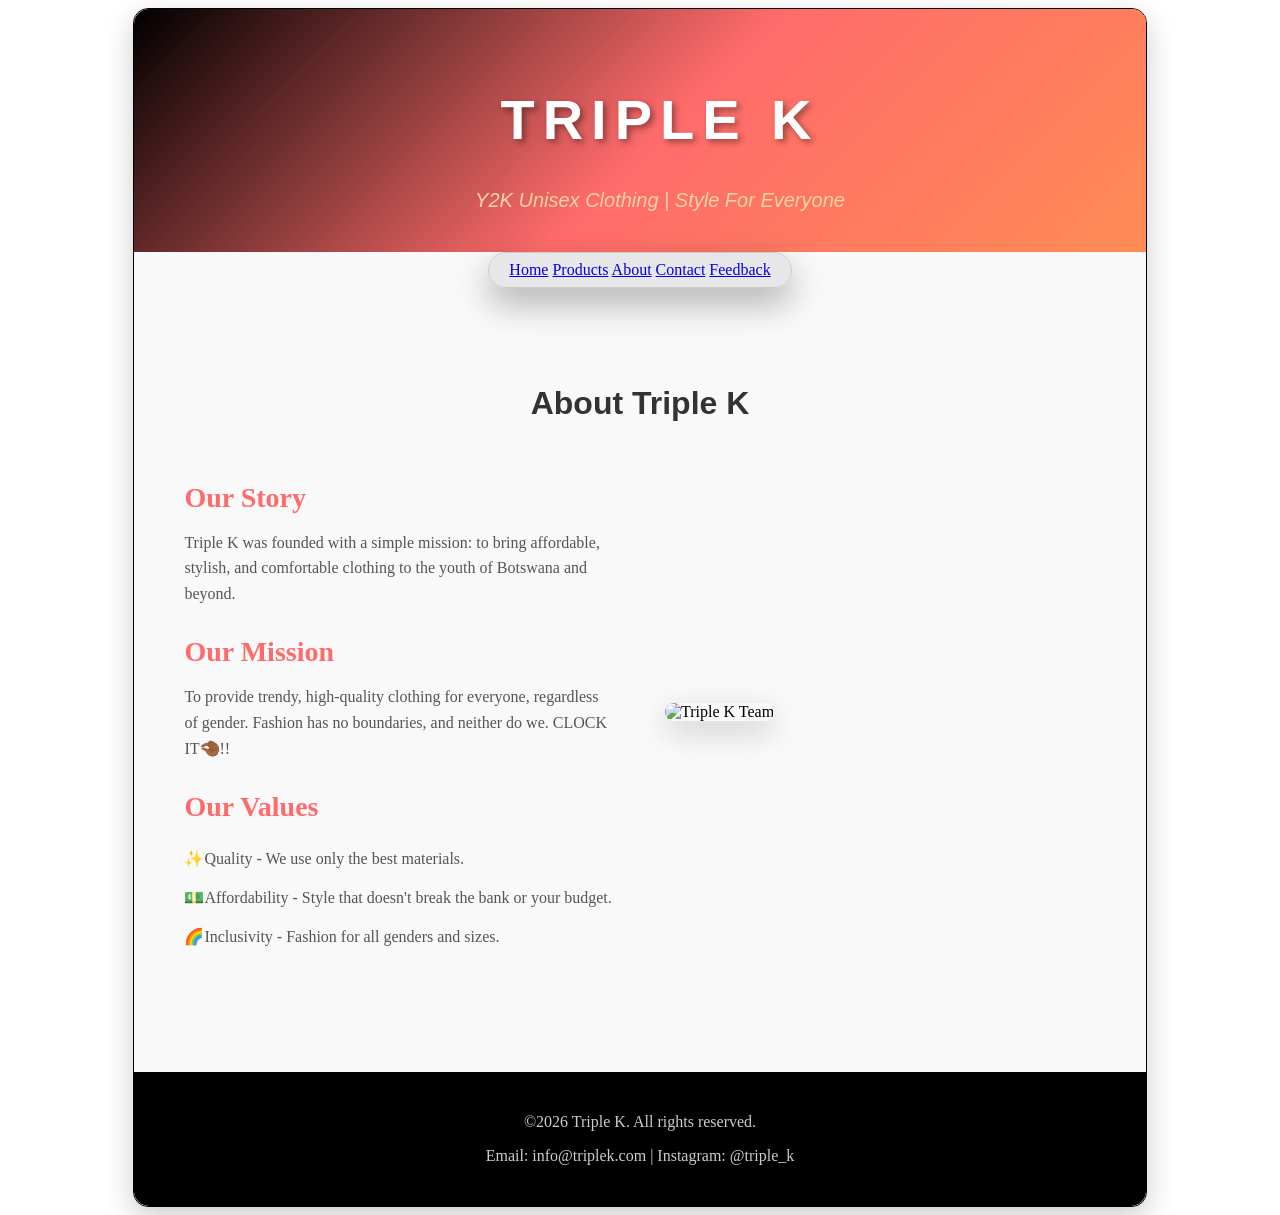
==== about.html @ ab631566 "Add files via upload" ====
<!DOCTYPE html>
<html lang="en">
<head>
    <title>Triple K - About Us</title>
    <meta charset="UTF-8">
    <link rel="stylesheet" href="css/style.css">
</head>
<body>
    <div id="divmaincontainer">
        <header id="siteheader">
            <h1 id="sitetitle">TRIPLE K</h1>
            <span id="sitemotto">Y2K Unisex Clothing | Style For Everyone</span>
        </header>

        <nav id="sitenav">
            <ul id="ulnav">
                <il><a href="index.html">Home</a></il>
                <il><a href="products.html">Products</a></il>
                <il><a href="about.html">About</a></il>
                <il><a href="contact.html">Contact</a></il>
                <il><a href="feedback.html">Feedback</a></il>
            </ul>
        </nav>

        <main id="maincontent">
            <section id="about-section">
                <h2 class="section-title">About Triple K</h2>

                <div class="about-content">
                    <div class="about-text">
                        <h3>Our Story</h3>
                        <p>Triple K was founded with a simple mission: to bring affordable, stylish, and comfortable clothing to the youth of Botswana and beyond.</p>

                        <h3>Our Mission</h3>
                        <p>To provide trendy, high-quality clothing for everyone, regardless of gender. Fashion has no boundaries, and neither do we. CLOCK IT🤏🏾!!</p>

                        <h3>Our Values</h3>
                        <ul>
                            <li>✨Quality - We use only the best materials.</li>
                            <li>💵Affordability - Style that doesn't break the bank or your budget.</li>
                            <li>🌈Inclusivity - Fashion for all genders and sizes.</li>
                        </ul>
                    </div>

                    <div class="about-image">
                        <img src="https://placehold.co/500x400?text=Triple+K+Team" alt="Triple K Team">
                    </div>
                </div>
            </section>
        </main>

        <footer id="sitefooter">
            <p>&copy;2026 Triple K. All rights reserved.</p>
            <p>Email: info@triplek.com | Instagram: @triple_k</p>
        </footer>
    </div>
</body>
</html>
---- css/style.css ----
/*styling div main container*/
div#divmaincontainer{
    width: 80%;
    overflow: hidden;
    margin: auto;
    border: 1px solid black;
    border-radius: 15px 15px 15px 15px;
    background-color: #f9f9f9;
    box-shadow: 0 10px 30px rgba(0,0,0,0.2);
}

/*styling the header of the site*/
header#siteheader{
    width: 100%;
    height: auto;
    background-image:linear-gradient(135deg,#000000,#ff6b6b,#ff8e53) ;
    border-radius: 15px 15px 0 0;
    padding: 40px 20px;
    text-align: center;
}

/* styling site title*/
h1#sitetitle{
    font-family: 'Poppins', Arial, sans-serif;
    font-size: 56px;
    color: white;
    text-align: center;
    letter-spacing: 8px;
    margin-top:0 0 10px 0;
    text-shadow: 3px 3px 6px rgba(0,0,0,0.4);
}

/*styling site motto*/
span#sitemotto{
    font-size: 20px;
    font-family: 'Poppins',Tahoma, sans-serif;
    font-style: italic;
    font-weight: normal;
    color: #ffd4a1;
    text-align: center;
    display: block;
}

/*styling site navigation*/
nav#sitenav{
    width: fit-content;
    margin: auto;
    position: relative;
    padding: 8px 20px;
    border-radius: 60px;
    background: rgba( 34, 34, 34, 0.08);
    backdrop-filter: blur(15px);
    box-shadow: 0 15px 35px rgba(0,0,0,0.3);
    border: 0.5px solid #ccc;
}

/*styling nagivation elements*/
ul#ulnav{
    margin: 0;
    padding: 0;
    text-align: center;
}

ul#ulnav>li{
    display: inline;
    list-style-type: none;
    margin: 0 5px;
}

ul#ulnav>li a:hover{
    color: white;
    text-decoration: none;
    font-family: Arial, sans-serif;
    font-weight: 500;
    font-size: 16px;
    padding: 12px 25px;
    transition: all 0.3s ease;
    display: inline-block;
    background-color: transparent;
    border-radius: 40px;
}

ul#ulnav>li a:hover{
    background-color: #ff6b6b;
    color: black;
    transform: scale(1.05);
}

/*styling main content area*/
main#maincontent{
    padding: 30px;
    min-height: 400px;
}

/*styling hero section*/
section#hero{
    background: linear-gradient(135deg,#ff6b6b,#ff8e53);
    text-align: center;
    padding: 60px 20px;
    border-radius: 20px;
    margin-bottom: 40px;
    color: white;
    overflow: hidden;
}

section#hero h2{
    font-size: 42px;
    margin-bottom: 15px;
}

section#hero p{
    font-size: 18px;
    margin-bottom: 25px;
}

/*button styling*/
.btn{
    background-color: black;
    color: white;
    padding: 12px 30px;
    text-decoration: none;
    font-weight: bold;
    border-radius: 30px;
    display: inline-block;
    transition: 0.3s ease;
}

.btn:hover{
    background-color: white;
    color: black;
    transform: scale(1.05);
}

/*section title*/
.section-title{
    text-align: center;
    font-size: 32px;
    font-family: Arial, sans-serif;
    color: #333;
    margin-bottom: 30px;
}

/*featured products section*/
section#featured-products{
    display: flex;
    justify-content: center;
    gap: 30px;
    flex-wrap: wrap;
}

/*product card styling*/
.product-card{
    width: 250px;
    background-color: white;
    border-radius: 15px;
    text-align: center;
    padding-bottom: 20px;
    box-shadow: 0 5px 15px rgba(0,0,0,0.1);
    transition: transform 0.3s ease;
}

.product-card:hover{
    transform: translateY(-10px);
    box-shadow: 0 10px 25px rgba(0,0,0,0.2);
}

.product-card img{
    width: 100%;
    height: 250px;
    object-fit: cover;
    border-radius: 15px 15px 0 0;
}

.product-card h3{
    margin: 15px 0 5px;
    font-family: Arial, sans-serif;
}

.product-card .price{
    color: #ff6b6b;
    font-weight: bold;
    font-size: 20px;
}

/*footer styling*/
footer#sitefooter{
    background-color: #000;
    color: #ccc;
    text-align: center;
    padding: 25px;
    margin-top: 30px;
    border-radius: 0 0 15px 15px;
}

footer#sitefooter a{
    color: #ff6b6b;
    text-decoration: none;
}

footer#sitefooter a:hover{
    text-decoration: underline;
}



/*all products page*/
section#all-products{
    display: grid;
    grid-template-columns: repeat(3, 1fr);
    gap: 30px;
    width: 90%;
    margin: 0 auto;
}

section#all-products .product-card{
    width: 100%;
    max-width: 250px;
    margin: 0 auto;
}

.product-options{
    margin-top: 15px;
    padding: 0 10px;
}

.size-select, .color-select{
    width: 100%;
    padding: 8px;
    margin: 5px 0;
    border: 1px solid #ddd;
    border-radius: 8px;
    font-family: Arial, sans-serif;
    background: white;
}

.add-btn{
    width: 100%;
    background: black;
    color: white;
    border: none;
    padding: 8px;
    margin-top: 10px;
    border-radius: 8px;
    cursor: pointer;
    font-weight: bold;
    transition: 0.3s;
}

.add-btn:hover{
    background: #ff6b6b;
    color: black;
}


/*About Page*/
section#about-section{
    padding: 40px 20px;
}

.about-content{
    display: grid;
    grid-template-columns: 1fr 1fr;
    gap: 50px;
    align-items: center;
    max-width: 1000px;
    margin: 0 auto;
}

.about-text h3{
    color: #ff6b6b;
    font-size: 28px;
    margin: 30px 0 15px 0;
}

.about-text p{
    font-size: 16px;
    line-height: 1.6;
    color: #555;
}

.about-text ul{
    list-style-type: none;
    padding: 0;
}

.about-text ul li{
    padding: 10px 0;
    font-size: 16px;
    color: #555;
}

.about-image img{
    width: 100%;
    border-radius: 20px;
    box-shadow: 0 10px 30px rgba(0,0,0,0.2);
}

/*RESPONSIVE FOR MOBILE*/
@media (max-width: 768px) {
    .about-content{
        grid-template-columns: 1fr;
        text-align: center;
    }
}



/*Contact Page*/
section#contact-section{
    padding: 40px 20px;
}

.contact-container{
    display: grid;
    grid-template-columns: 1fr 1fr;
    gap: 50px;
    max-width: 1000px;
    margin: 0 auto;
}

.contact-info h3{
    color: #ff6b6b;
    font-size: 28px;
    margin-bottom: 20px;
}

.contact-info p{
    padding: 16px;
    line-height: 1.6;
    color: #555;
    margin-bottom: 20px;
}

.contact-details p{
    padding: 10px 0;
    border-bottom: 1px solid #eee;
}

.contact-form .form-group{
    margin-bottom: 20px;
}

.contact-form label{
    display: block;
    font-weight: bold;
    margin-bottom: 8px;
    color: #333;
}

.contact-form input,
.contact-form textarea{
    width: 100%;
    padding: 12px;
    border: 1px solid #ddd;
    border-radius: 10px;
    font-size: 16px;
    transition: 0.3s;
}

.contact-form input:focus,
.contact-form textarea:focus{
    outline: none;
    border-color: #ff6b6b;
    box-shadow: 0 0 5px rgba(255, 107, 107, 0.3);
}

/*RESPONSIVE*/
@media(max-width:768px){
    .contact-container{
        grid-template-columns: 1fr;
    }
}



/*Feedback Page*/
section#feedback-section{
    padding: 40px 20px;
}

.feedback-container{
    max-width: 800px;
    margin: 0 auto;
    background: white;
    border-radius: 20px;
    padding: 30px;
    box-shadow: 0 10px 30px rgba(0,0,0,0.1);
}

.feedback-intro{
    text-align: center;
    margin-bottom: 30px;
    padding-bottom: 20px;
    border-bottom: 2px solid #ff6b6b;
}

.feedback-intro p{
    font-size: 18px;
    color: #555;
}

.feedback-form .form-group{
    margin-bottom: 25px;
}

.feedback-form label{
    display: block;
    font-weight: bold;
    margin-bottom: 10px;
    color: #333;
}

.feedback-form input[type="text"],
.feedback-form input[type="email"],
.feedback-form textarea{
    width: 100%;
    padding: 12px;
    border: 1px solid #ddd;
    border-radius: 10px;
    font-size: 16px;
}

.feedback-form input:focus,
.feedback-form textarea:focus{
    outline: none;
    border-color: #ff6b6b;
}

.rating label{
    display: inline-block;
    margin-right: 20px;
    font-weight: normal;
    cursor: pointer;
}

.rating{
    display: flex;
    flex-wrap: wrap;
    gap: 15px;
}
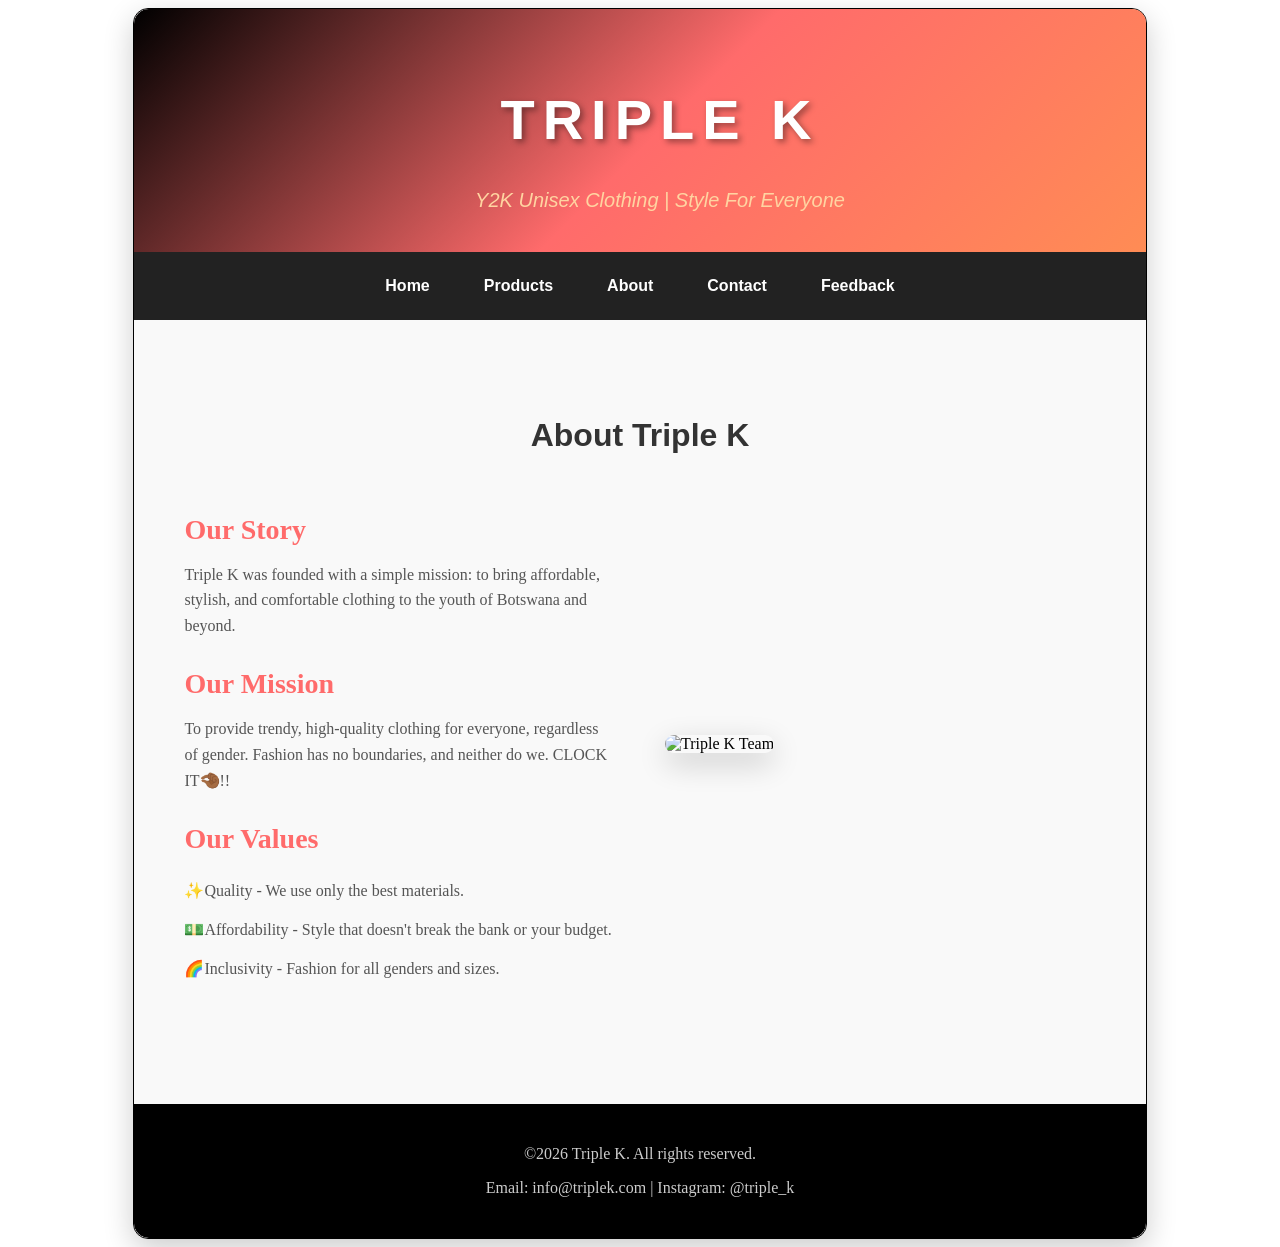
==== commit 877761ca: "Update about.html" ====
--- a/about.html
+++ b/about.html
@@ -14,11 +14,11 @@
 
         <nav id="sitenav">
             <ul id="ulnav">
-                <il><a href="index.html">Home</a></il>
-                <il><a href="products.html">Products</a></il>
-                <il><a href="about.html">About</a></il>
-                <il><a href="contact.html">Contact</a></il>
-                <il><a href="feedback.html">Feedback</a></il>
+               <li><a href="index.html">Home</a></li>
+                <li><a href="products.html">Products</a></li>
+                <li><a href="about.html">About</a></li>
+                <li><a href="contact.html">Contact</a></li>
+                <li><a href="feedback.html">Feedback</a></li>
             </ul>
         </nav>
 
@@ -55,4 +55,4 @@
         </footer>
     </div>
 </body>
-</html>+</html>
--- a/css/style.css
+++ b/css/style.css
@@ -43,47 +43,41 @@
 
 /*styling site navigation*/
 nav#sitenav{
-    width: fit-content;
-    margin: auto;
-    position: relative;
-    padding: 8px 20px;
-    border-radius: 60px;
-    background: rgba( 34, 34, 34, 0.08);
-    backdrop-filter: blur(15px);
-    box-shadow: 0 15px 35px rgba(0,0,0,0.3);
-    border: 0.5px solid #ccc;
+    width: 100%;
+    background-color: #222;
+    text-align: center;
+    padding: 15px 0;
+    margin: 0;
 }
 
 /*styling nagivation elements*/
-ul#ulnav{
+
+nav#sitenav ul#ulnav{
     margin: 0;
     padding: 0;
-    text-align: center;
-}
-
-ul#ulnav>li{
-    display: inline;
-    list-style-type: none;
+    list-style: none;
+}
+
+nav#sitenav ul#ulnav li{
+    display: inline-block;
     margin: 0 5px;
 }
 
-ul#ulnav>li a:hover{
+nav#sitenav ul#ulnav li a{
     color: white;
     text-decoration: none;
     font-family: Arial, sans-serif;
-    font-weight: 500;
+    font-weight: bold;
     font-size: 16px;
-    padding: 12px 25px;
+    padding: 10px 20px;
+    display: inline-block;
     transition: all 0.3s ease;
-    display: inline-block;
-    background-color: transparent;
-    border-radius: 40px;
-}
-
-ul#ulnav>li a:hover{
+}
+
+nav#sitenav ul#ulnav li a:hover{
     background-color: #ff6b6b;
-    color: black;
-    transform: scale(1.05);
+    color: white;
+    border-radius: 5px;
 }
 
 /*styling main content area*/
@@ -437,4 +431,4 @@
     display: flex;
     flex-wrap: wrap;
     gap: 15px;
-}+}
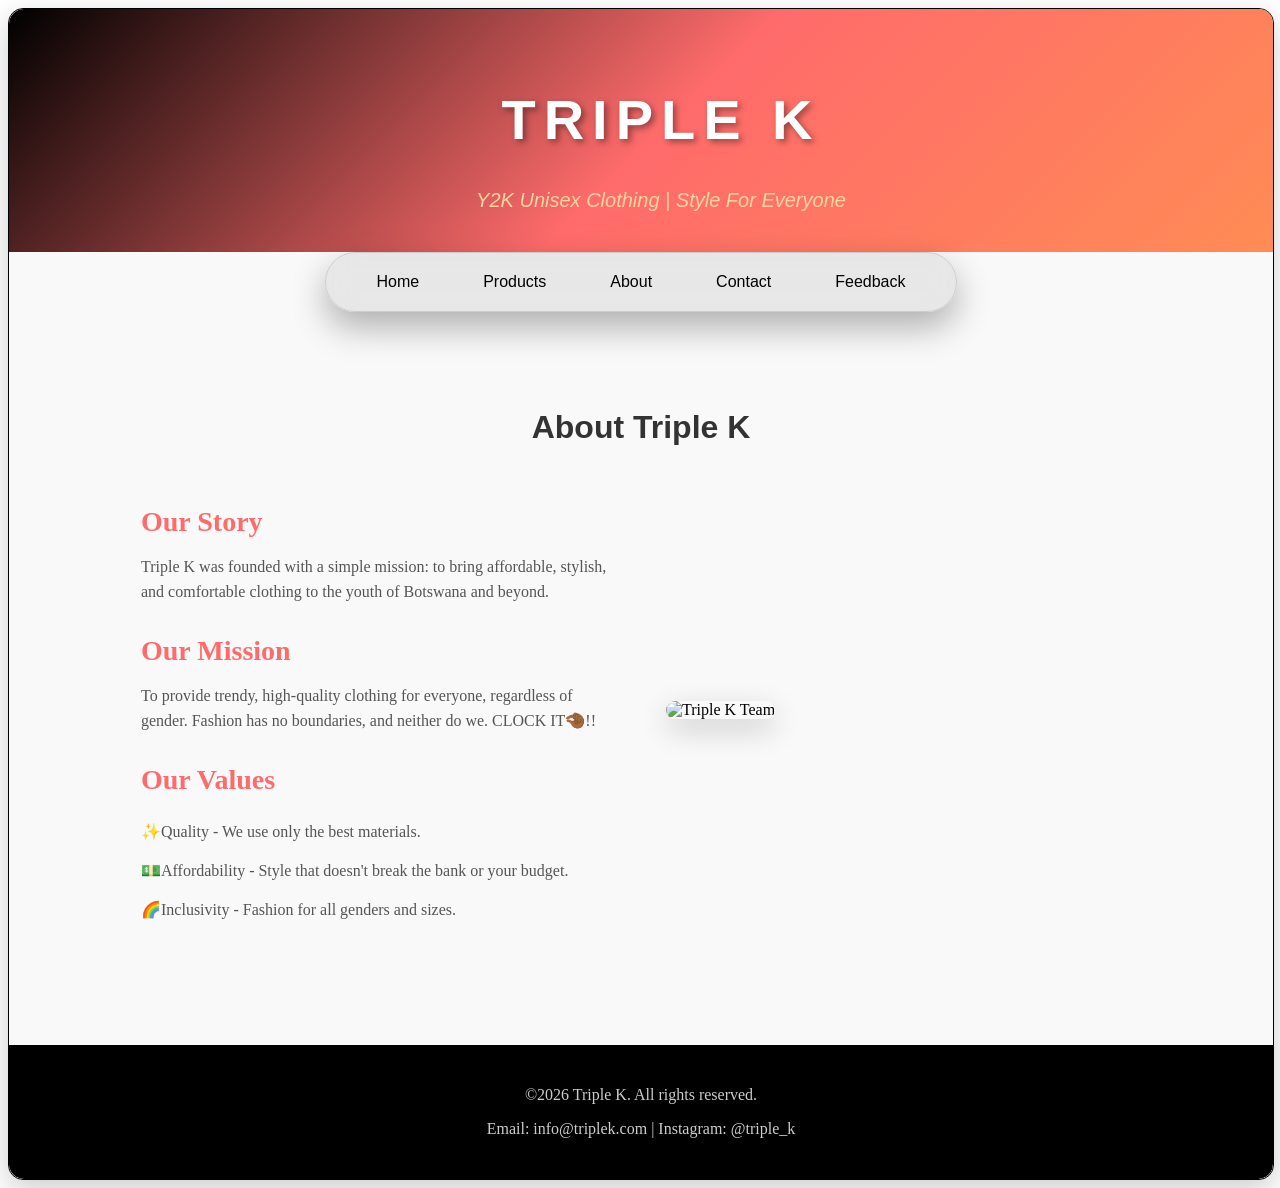
==== commit 8b7dcdd1: "Update about.html" ====
--- a/about.html
+++ b/about.html
@@ -3,6 +3,7 @@
 <head>
     <title>Triple K - About Us</title>
     <meta charset="UTF-8">
+    <meta name="viewport" content="width=device-width, initial-scale=1.0">
     <link rel="stylesheet" href="css/style.css">
 </head>
 <body>
--- a/css/style.css
+++ b/css/style.css
@@ -1,12 +1,110 @@
 /*styling div main container*/
 div#divmaincontainer{
-    width: 80%;
+    width: 100%;
     overflow: hidden;
     margin: auto;
     border: 1px solid black;
     border-radius: 15px 15px 15px 15px;
     background-color: #f9f9f9;
     box-shadow: 0 10px 30px rgba(0,0,0,0.2);
+}
+/*DESKTOP*/
+@media screen and (min-width: 1024px){
+    div#divmaincontainer{
+        width: 100%;
+        margin: 0;
+    }
+    .products-grid, section#featured-products{
+        max-width: 1200px;
+        margin:0 auto;
+    }
+}
+
+/*TABLET*/
+@media screen and (max-width: 1024px) and (min-width: 768px) {
+  .products-grid, section#featured-products {
+    grid-template-columns: repeat(2, 1fr);
+    gap: 20px;
+    padding: 0 20px;
+  }
+  
+  .product-card {
+    width: 100%;
+  }
+  
+  section#about-content, .contact-container, .feedback-container {
+    flex-direction: column;
+    padding: 0 20px;
+  }
+}
+
+/*MOBILE*/
+@media screen and (max-width: 767px) {
+  div#divmaincontainer {
+    width: 100%;
+    margin: 0;
+    border-radius: 0;
+  }
+  
+  header#siteheader {
+    padding: 20px 10px;
+  }
+  
+  h1#sitetitle {
+    font-size: 32px;
+  }
+    
+  span#sitemotto {
+    font-size: 14px;
+  }
+  
+  nav#sitenav {
+    padding: 10px 0;
+  }
+  
+  ul#ulnav li {
+    display: block;
+    margin: 5px 0;
+  }
+
+   ul#ulnav li a {
+    display: block;
+    padding: 8px;
+  }
+  
+  .products-grid, section#featured-products {
+    grid-template-columns: 1fr;
+    gap: 20px;
+    padding: 0 15px;
+  }
+  
+  .product-card {
+    width: 100%;
+    max-width: 300px;
+    margin: 0 auto;
+  }
+
+    section#hero {
+    padding: 40px 15px;
+  }
+  
+  section#hero h2 {
+    font-size: 28px;
+  }
+  
+  section#about-content, .contact-container, .feedback-container {
+    flex-direction: column;
+    padding: 0 15px;
+  }
+  
+  .about-image img, .contact-info, .contact-form {
+    width: 100%;
+  }
+
+    footer#sitefooter {
+    padding: 15px;
+    font-size: 12px;
+  }
 }
 
 /*styling the header of the site*/
@@ -43,41 +141,46 @@
 
 /*styling site navigation*/
 nav#sitenav{
-    width: 100%;
-    background-color: #222;
-    text-align: center;
-    padding: 15px 0;
-    margin: 0;
+    width: fit-content;
+    margin: auto;
+    position: relative;
+    padding: 8px 20px;
+    border-radius: 60px;
+    background: rgba( 34, 34, 34, 0.08);
+    backdrop-filter: blur(15px);
+    box-shadow: 0 15px 35px rgba(0,0,0,0.3);
+    border: 0.5px solid #ccc;
 }
 
 /*styling nagivation elements*/
-
-nav#sitenav ul#ulnav{
+ul#ulnav{
     margin: 0;
     padding: 0;
-    list-style: none;
-}
-
-nav#sitenav ul#ulnav li{
-    display: inline-block;
+    text-align: center;
+}
+
+ul#ulnav>li{
+    display: inline;
+    list-style-type: none;
     margin: 0 5px;
 }
 
-nav#sitenav ul#ulnav li a{
-    color: white;
+ul#ulnav>li a{
+    color: black;
     text-decoration: none;
     font-family: Arial, sans-serif;
-    font-weight: bold;
+    font-weight: 500;
     font-size: 16px;
-    padding: 10px 20px;
+    padding: 12px 25px;
     display: inline-block;
-    transition: all 0.3s ease;
-}
-
-nav#sitenav ul#ulnav li a:hover{
+    background-color: transparent;
+    border-radius: 40px;
+    transition: none;
+}
+
+ul#ulnav>li a:hover{
     background-color: #ff6b6b;
-    color: white;
-    border-radius: 5px;
+    color: black;
 }
 
 /*styling main content area*/
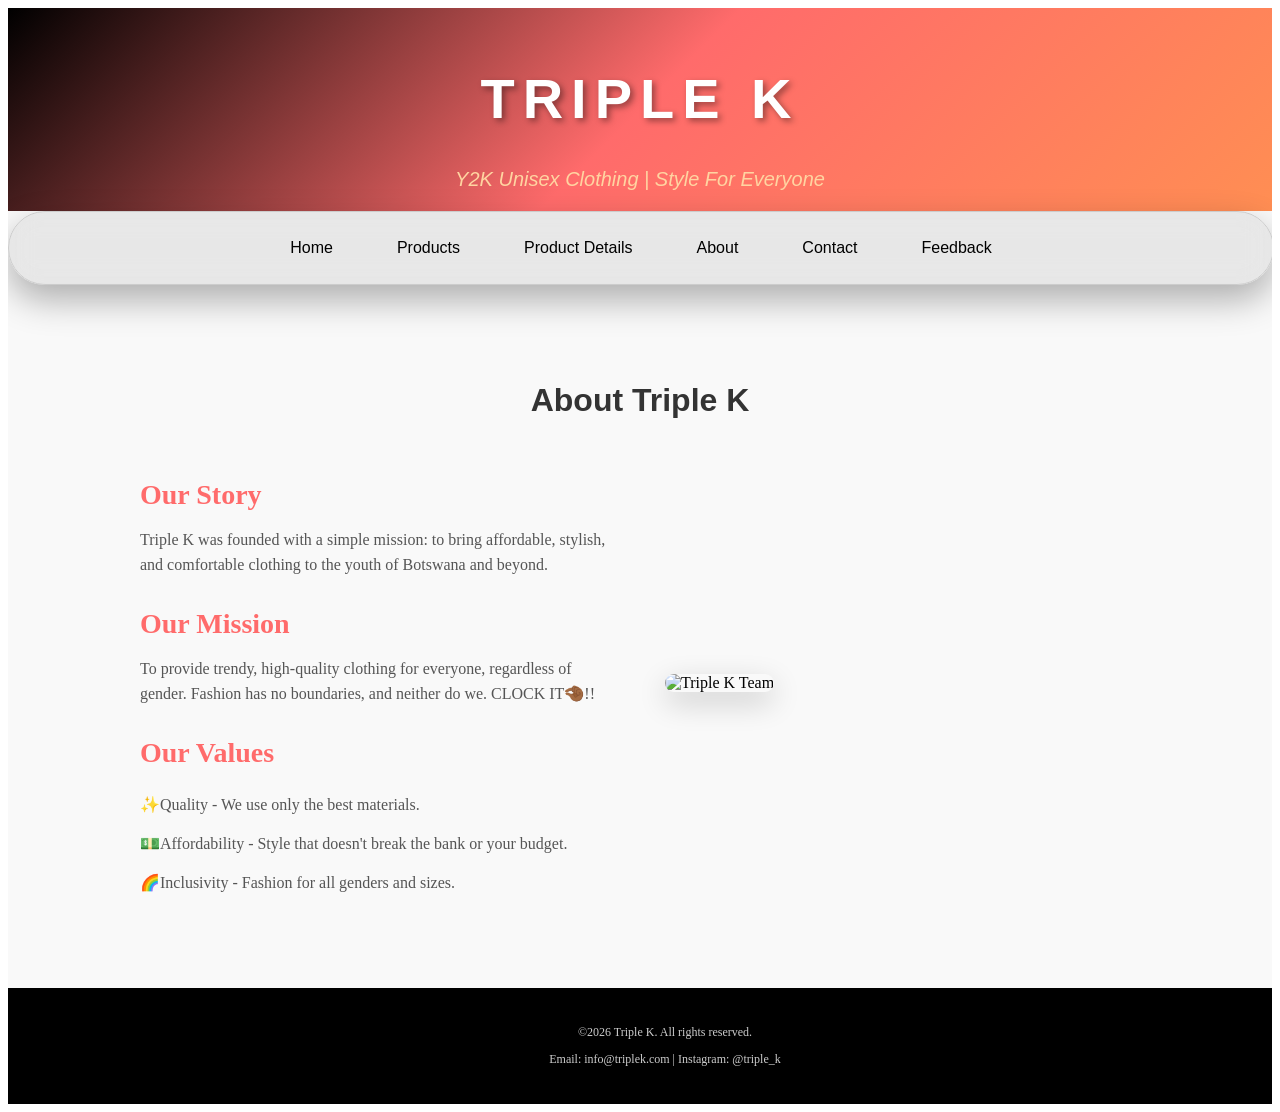
==== commit a8e7e1a8: "Update about.html" ====
--- a/about.html
+++ b/about.html
@@ -17,6 +17,7 @@
             <ul id="ulnav">
                <li><a href="index.html">Home</a></li>
                 <li><a href="products.html">Products</a></li>
+                <li><a href="product-detail.html">Product Details</a></li>
                 <li><a href="about.html">About</a></li>
                 <li><a href="contact.html">Contact</a></li>
                 <li><a href="feedback.html">Feedback</a></li>
--- a/css/style.css
+++ b/css/style.css
@@ -2,18 +2,25 @@
 div#divmaincontainer{
     width: 100%;
     overflow: hidden;
-    margin: auto;
-    border: 1px solid black;
-    border-radius: 15px 15px 15px 15px;
+    margin: 0;
+    padding: 0;
+    border: none;
+    border-radius: 0;
     background-color: #f9f9f9;
-    box-shadow: 0 10px 30px rgba(0,0,0,0.2);
+    box-shadow: none;
 }
 /*DESKTOP*/
 @media screen and (min-width: 1024px){
     div#divmaincontainer{
         width: 100%;
         margin: 0;
+        padding: 0;
+        border: none;
+        border-radius: 0;
+        background-color: #f9f9f9;
+        box-shadow: none;
     }
+    
     .products-grid, section#featured-products{
         max-width: 1200px;
         margin:0 auto;
@@ -44,6 +51,11 @@
     width: 100%;
     margin: 0;
     border-radius: 0;
+    padding: 0;
+    border: none;
+    background-color: #f9f9f9;
+    box-shadow: none;
+}
   }
   
   header#siteheader {
@@ -108,13 +120,16 @@
 }
 
 /*styling the header of the site*/
-header#siteheader{
-    width: 100%;
-    height: auto;
-    background-image:linear-gradient(135deg,#000000,#ff6b6b,#ff8e53) ;
-    border-radius: 15px 15px 0 0;
+#siteheader{
+    width: 100%;
+    margin: 0;
+    background: #ff6b6b;
+    border-radius: 0;
     padding: 40px 20px;
     text-align: center;
+}
+#siteheader{
+    background-image: linear-gradient(135deg, #000000, #ff6b6b, #ff8e53);
 }
 
 /* styling site title*/
@@ -141,10 +156,12 @@
 
 /*styling site navigation*/
 nav#sitenav{
-    width: fit-content;
-    margin: auto;
+    width: 100%;
+    margin: 0;
+    background-color: #222;
+    text-align: center;
     position: relative;
-    padding: 8px 20px;
+    padding: 15px 0;
     border-radius: 60px;
     background: rgba( 34, 34, 34, 0.08);
     backdrop-filter: blur(15px);
@@ -194,7 +211,7 @@
     background: linear-gradient(135deg,#ff6b6b,#ff8e53);
     text-align: center;
     padding: 60px 20px;
-    border-radius: 20px;
+    border-radius: 0;
     margin-bottom: 40px;
     color: white;
     overflow: hidden;
@@ -281,12 +298,13 @@
 
 /*footer styling*/
 footer#sitefooter{
+    width: 100%;
+    margin: 0;
     background-color: #000;
     color: #ccc;
     text-align: center;
     padding: 25px;
-    margin-top: 30px;
-    border-radius: 0 0 15px 15px;
+    border-radius: 0;
 }
 
 footer#sitefooter a{
@@ -348,6 +366,109 @@
     color: black;
 }
 
+/*Product Detail Page Styles*/
+section#product-detail-section{
+    padding: 40px 20px;
+}
+
+.product-detail-container{
+    display: flex;
+    gap: 50px;
+    max-width: 1000px;
+    margin: 0 auto;
+    background: white;
+    border-radius: 20px;
+    padding: 30px;
+    box-shadow: 0 5px 15px rgba(0,0,0,0.1);
+}
+
+.product-detail-image{
+    flex: 1;
+}
+
+.product-detail-image img{
+    width: 100%;
+    max-width: 400px;
+    border-radius: 15px;
+}
+
+.product-detail-info{
+    flex: 1;
+}
+
+.product-detail-info h3{
+    font-size: 28px;
+    margin-bottom: 10px;
+    color: #333;
+}
+
+.product-detail-info .price{
+    font-size: 24px;
+    color: #ff6b6b;
+    font-weight: bold;
+    margin-bottom: 20px;
+}
+
+.product-description{
+    margin-bottom: 25px;
+}
+
+.product-description h4 {
+    font-size: 18px;
+    margin-bottom: 10px;
+    color: #333;
+}
+
+.product-description p {
+    line-height: 1.6;
+    color: #666;
+}
+
+.option-group {
+    margin-bottom: 15px;
+}
+
+.option-group label {
+    display: inline-block;
+    width: 70px;
+    font-weight: bold;
+}
+
+.option-group select,
+.option-group input {
+    padding: 8px;
+    border: 1px solid #ddd;
+    border-radius: 8px;
+    width: 150px;
+}
+
+.add-to-cart {
+    margin-top: 10px;
+    width: 100%;
+    background: #ff6b6b;
+    color: white;
+    border: none;
+    padding: 12px;
+    font-size: 16px;
+}
+
+.add-to-cart:hover {
+    background: #ff8e53;
+    transform: scale(1.02);
+}
+
+/* Responsive for mobile */
+@media screen and (max-width: 768px) {
+    .product-detail-container {
+        flex-direction: column;
+        padding: 20px;
+    }
+    
+    .product-detail-image img {
+        max-width: 100%;
+    }
+}
+
 
 /*About Page*/
 section#about-section{
@@ -401,7 +522,6 @@
 }
 
 
-
 /*Contact Page*/
 section#contact-section{
     padding: 40px 20px;
@@ -467,7 +587,6 @@
         grid-template-columns: 1fr;
     }
 }
-
 
 
 /*Feedback Page*/
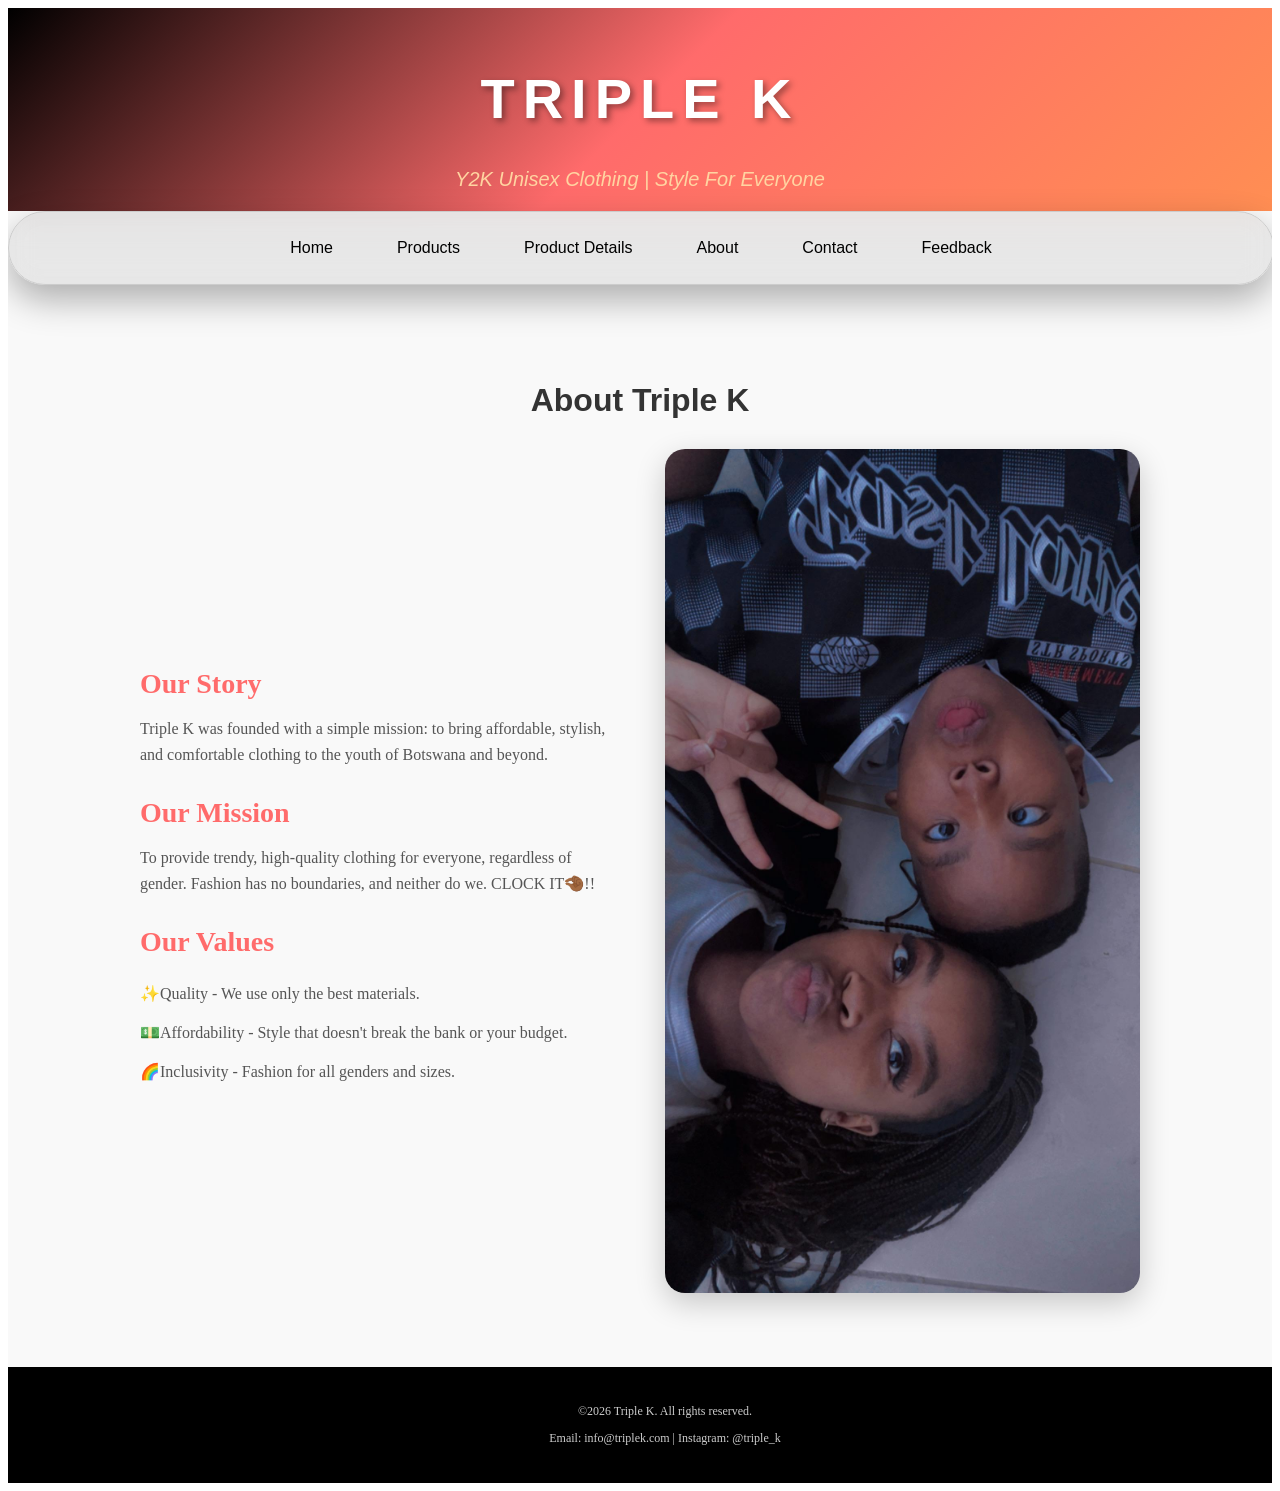
==== commit d0a5ba25: "Update about.html" ====
--- a/about.html
+++ b/about.html
@@ -45,7 +45,7 @@
                     </div>
 
                     <div class="about-image">
-                        <img src="https://placehold.co/500x400?text=Triple+K+Team" alt="Triple K Team">
+                        <img src="images/team.jpg" alt="Triple K Team">
                     </div>
                 </div>
             </section>
--- a/css/style.css
+++ b/css/style.css
@@ -264,18 +264,12 @@
 
 /*product card styling*/
 .product-card{
-    width: 250px;
-    background-color: white;
-    border-radius: 15px;
-    text-align: center;
-    padding-bottom: 20px;
-    box-shadow: 0 5px 15px rgba(0,0,0,0.1);
+   cursor: pointer;
     transition: transform 0.3s ease;
 }
 
 .product-card:hover{
-    transform: translateY(-10px);
-    box-shadow: 0 10px 25px rgba(0,0,0,0.2);
+    transform: translateY(-5px);
 }
 
 .product-card img{
@@ -331,39 +325,6 @@
     width: 100%;
     max-width: 250px;
     margin: 0 auto;
-}
-
-.product-options{
-    margin-top: 15px;
-    padding: 0 10px;
-}
-
-.size-select, .color-select{
-    width: 100%;
-    padding: 8px;
-    margin: 5px 0;
-    border: 1px solid #ddd;
-    border-radius: 8px;
-    font-family: Arial, sans-serif;
-    background: white;
-}
-
-.add-btn{
-    width: 100%;
-    background: black;
-    color: white;
-    border: none;
-    padding: 8px;
-    margin-top: 10px;
-    border-radius: 8px;
-    cursor: pointer;
-    font-weight: bold;
-    transition: 0.3s;
-}
-
-.add-btn:hover{
-    background: #ff6b6b;
-    color: black;
 }
 
 /*Product Detail Page Styles*/
